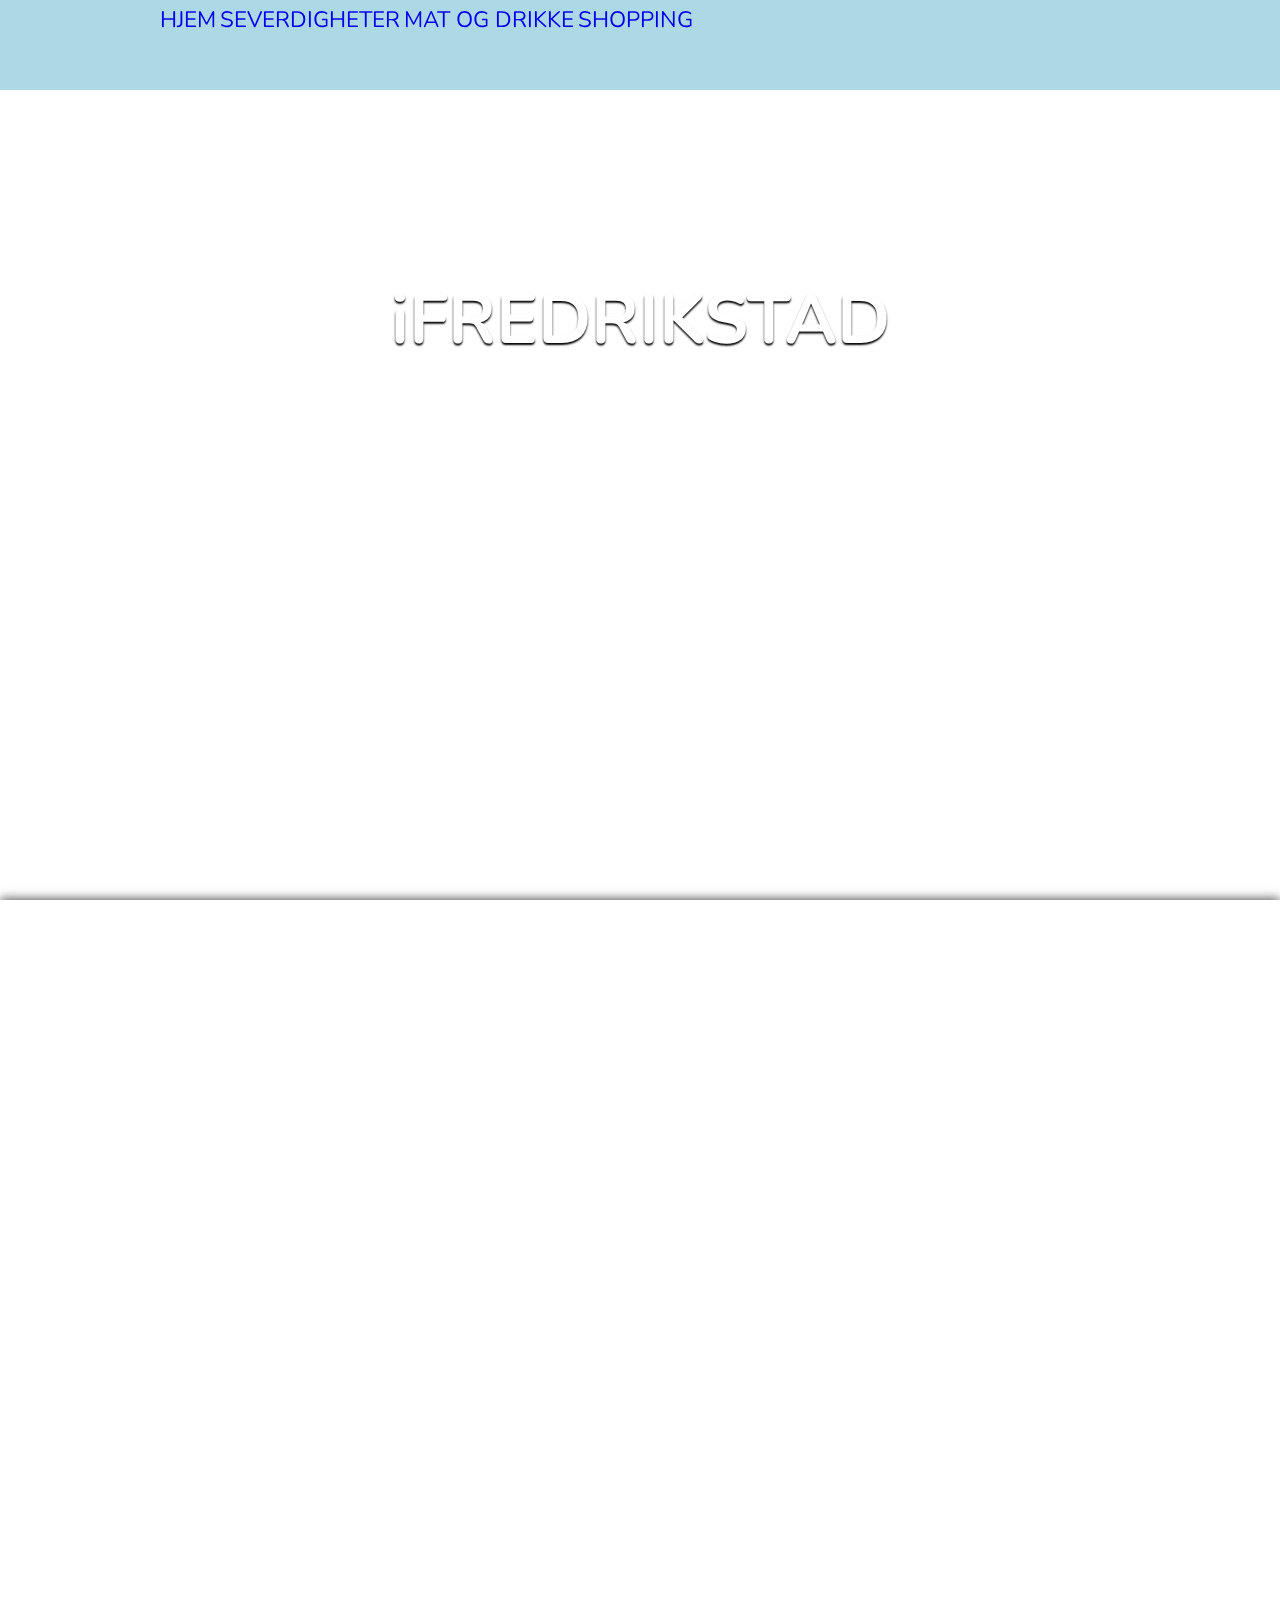
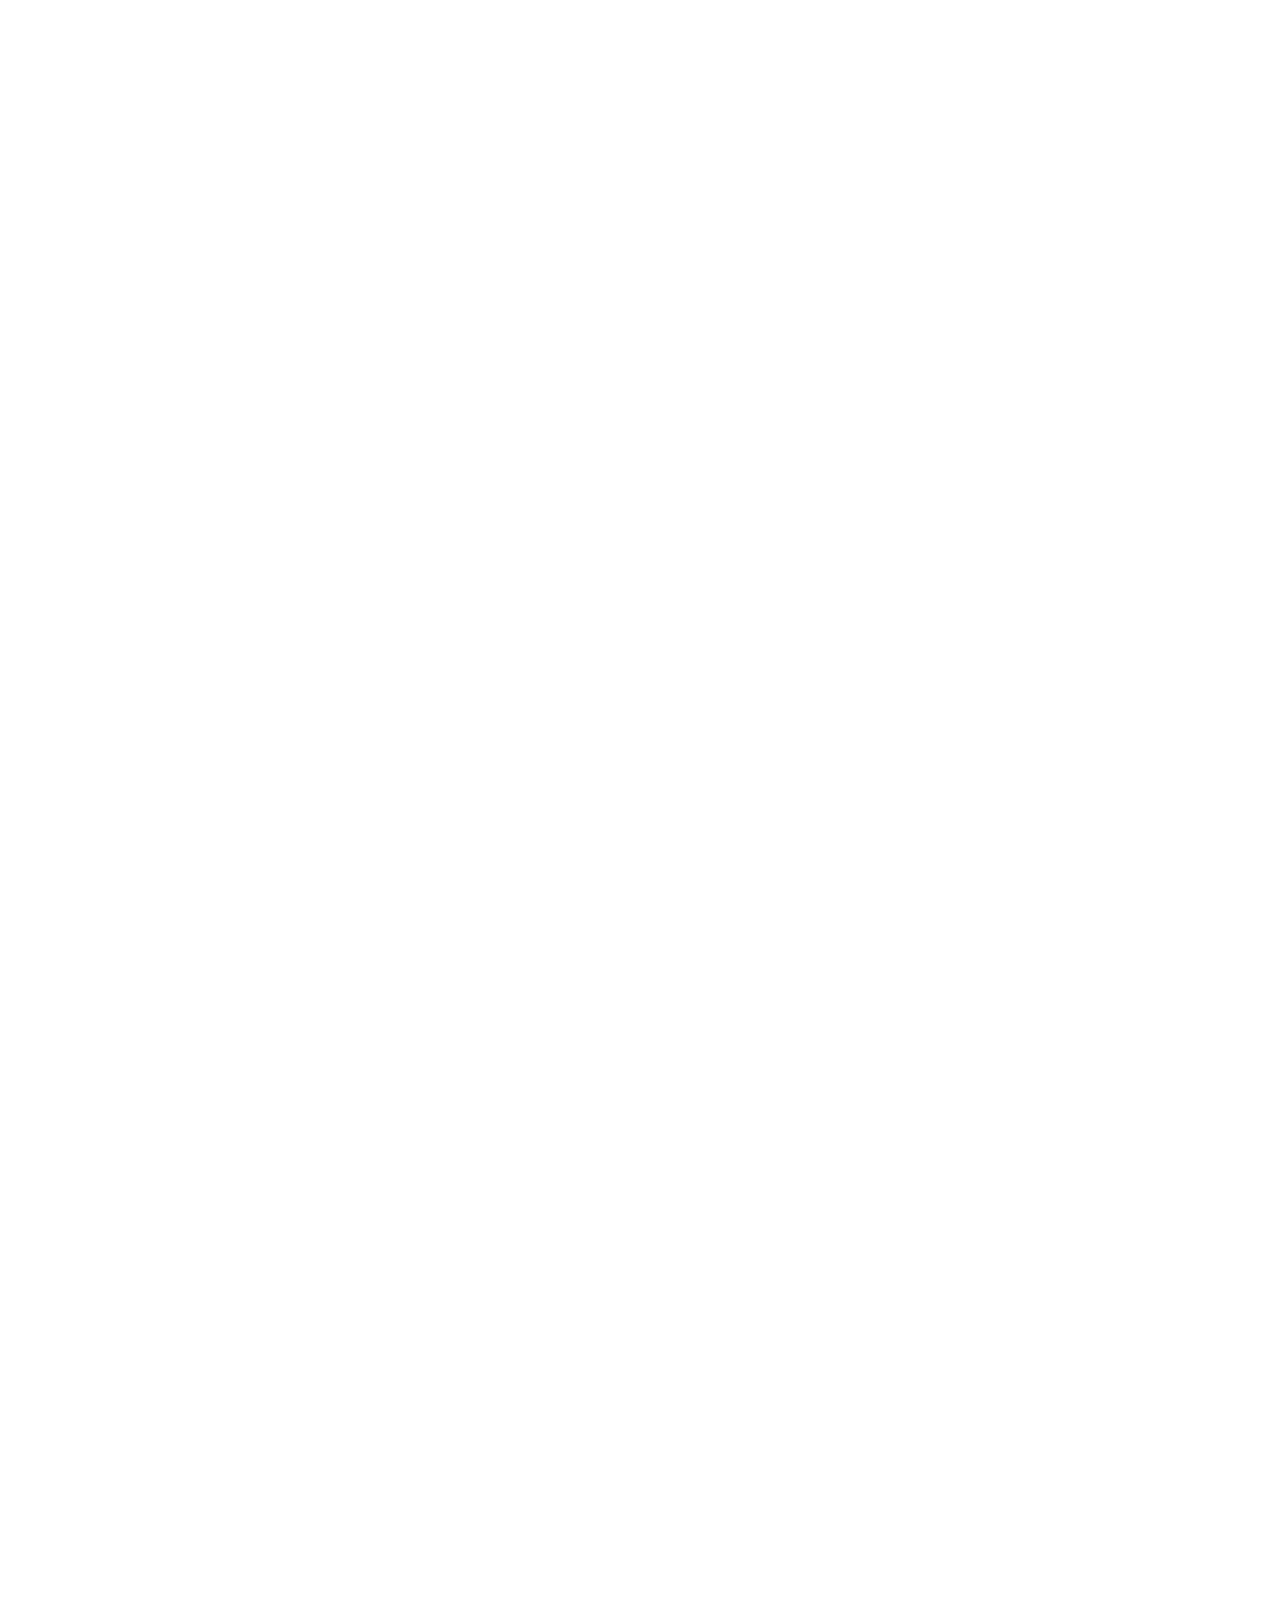
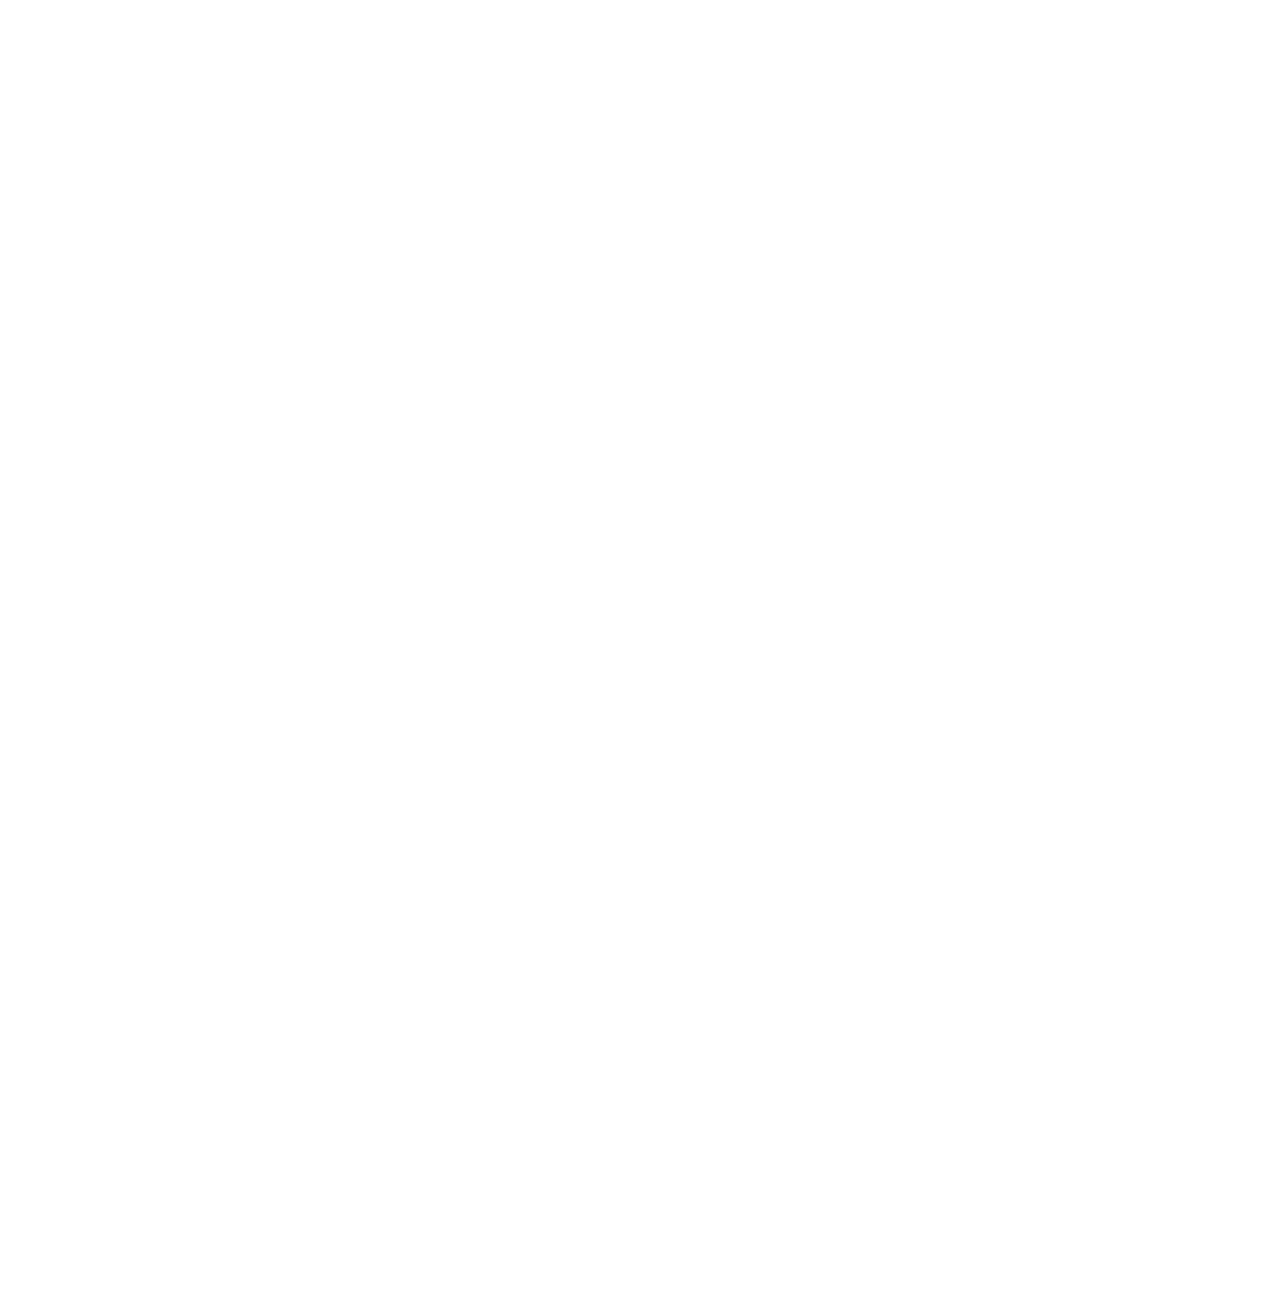
==== Ifredrikstad/index.html @ ea8e245d "Add files via upload" ====
<!DOCTYPE html>
<html>

<head>
	<meta charset="utf-8">
	<title>iFREDRIKSTAD</title>
	<link rel="stylesheet" type="text/css" href="style.css"> 
</head>

<body>

<header>  
	<nav class="meny">	
		<ul>
			<li><a href="index.html">HJEM</a></li>
			<li><a href="severdigheter.html">SEVERDIGHETER</a></li>
			<li><a href="matogdrikke.html">MAT OG DRIKKE</a></li>
			<li><a href="shopping.html">SHOPPING</a></li>
		</ul>
	</nav>

</header>
 

	<section id="title" class="slide header">
	  <h1>iFREDRIKSTAD</h1>
	</section>

	<section id="slide1" class="slide">
	  <div class="box">
		<h2><a href="index.html">SEVERDIGHETER</a></h2>
	  </div>
	</section>

	<section id="slide2" class="slide">
	  <div class="box">
		<h2><a href="index.html">MAT OG DRIKKE</a></h2>
	  </div>
	</section>

	<section id="slide3" class="slide">
	  <div class="box">
		<h2><a href="index.html">SHOPPING</a></h2>
	  </div>
	</section>

<footer>
	<div id="slide4" class="slide header">
		<p>Navn Navnesen<br/>
		email@email.com<br/>
		Telefon: 123 45 678</p>
	</div>
</footer>

</body>



</html>
---- Ifredrikstad/style.css ----
@import url(http://fonts.googleapis.com/css?family=Nunito);

html {
  height: 100%;
  overflow: hidden;
}

.meny{
	z-index: 9999;
	position: fixed;
	overflow: auto;
} 

nav{
   width:100%;
   height:10%;
   background:lightblue;
}


nav ul{  
    margin: auto auto;  
    width: 1000px;  
    list-style: none;  
} 

nav ul li{  
    display: inline-block;  
} 

nav ul li a{  
    display: block; 
	margin-right: 100;   
	width: 100%;
    font-size: 140%;  
    line-height: 40px;  
    text-align: center;  
    text-decoration: none;    
}  

body { 
  margin:0;
  padding:0;
  perspective: 1px;
  transform-style: preserve-3d;
  height: 100%;
  overflow-y: scroll;
  overflow-x: hidden;
  font-family: Nunito;
}

h1 {
   font-size: 250%
}

h2 {
   font-size: 250%
}

p {
  font-size: 140%;
  line-height: 150%;
  color: #333;
}

.box {
  position: fixed;
  width: 100%;
  bottom: 0;
  height: 15%;
  background: lightgrey;
  box-shadow: 0 0 8px rgba(0, 0, 0, .7);
}

.slide {
  position: relative;
  padding: 25vh 0;
  min-height: 100vh;
  width: 100vw;
  box-sizing: border-box;
  box-shadow: 0 -1px 10px rgba(0, 0, 0, .7);
  transform-style: inherit;
}


.slide:before {
  content: "";
  position: absolute;
  top: 0;
  bottom: 0;
  left:0;
  right:0;
}

.slide:nth-child(2n) {
  margin-left: 0;
  margin-right: auto;
}

.slide:nth-child(2n+1) {
  margin-left: auto;
  margin-right: 0;
}

.slide, .slide:before {
  background: 50% 50% / cover;  
}

.header {
  text-align: center;
  font-size: 175%;
  color: #fff;
  text-shadow: 0 2px 2px #000;
} 

#title {
  background-image: url("file:///C:/Users/Martin/Desktop/skole/WEBUTVIKLING/2oblig/brygga.jpg");
   background-attachment: fixed;  
}

#slide1:before {
  background-image: url("file:///C:/Users/Martin/Desktop/skole/WEBUTVIKLING/2oblig/gbyen.jpg");
  transform: translateZ(-1px) scale(2);
  z-index:-1;
}

#slide2 {
  background-image: url("file:///C:/Users/Martin/Desktop/skole/WEBUTVIKLING/2oblig/elv.jpg");
  background-attachment: fixed;
}

#slide3:before {
  background-image: url("file:///C:/Users/Martin/Desktop/skole/WEBUTVIKLING/2oblig/torv.jpg");
  transform: translateZ(-1px) scale(2);
  z-index:-1;
}

#slide4 {
  background: #222;
}
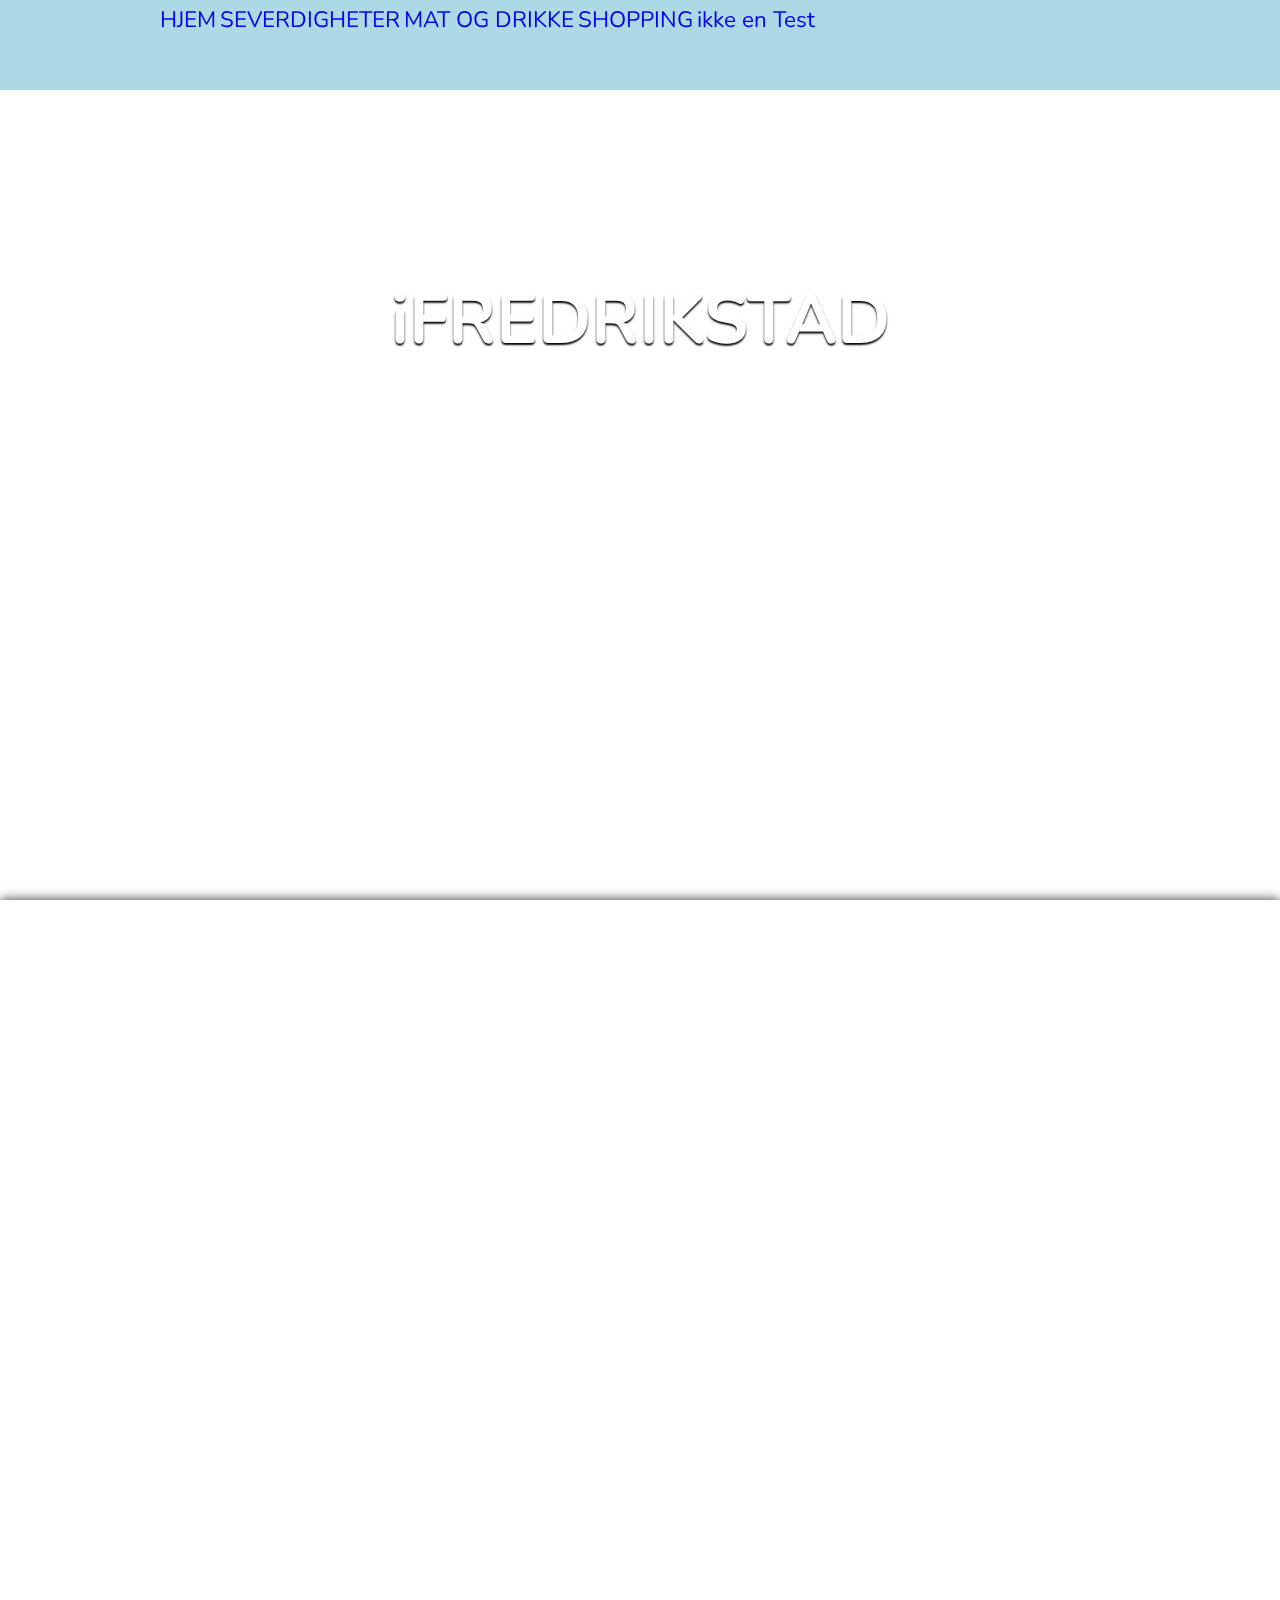
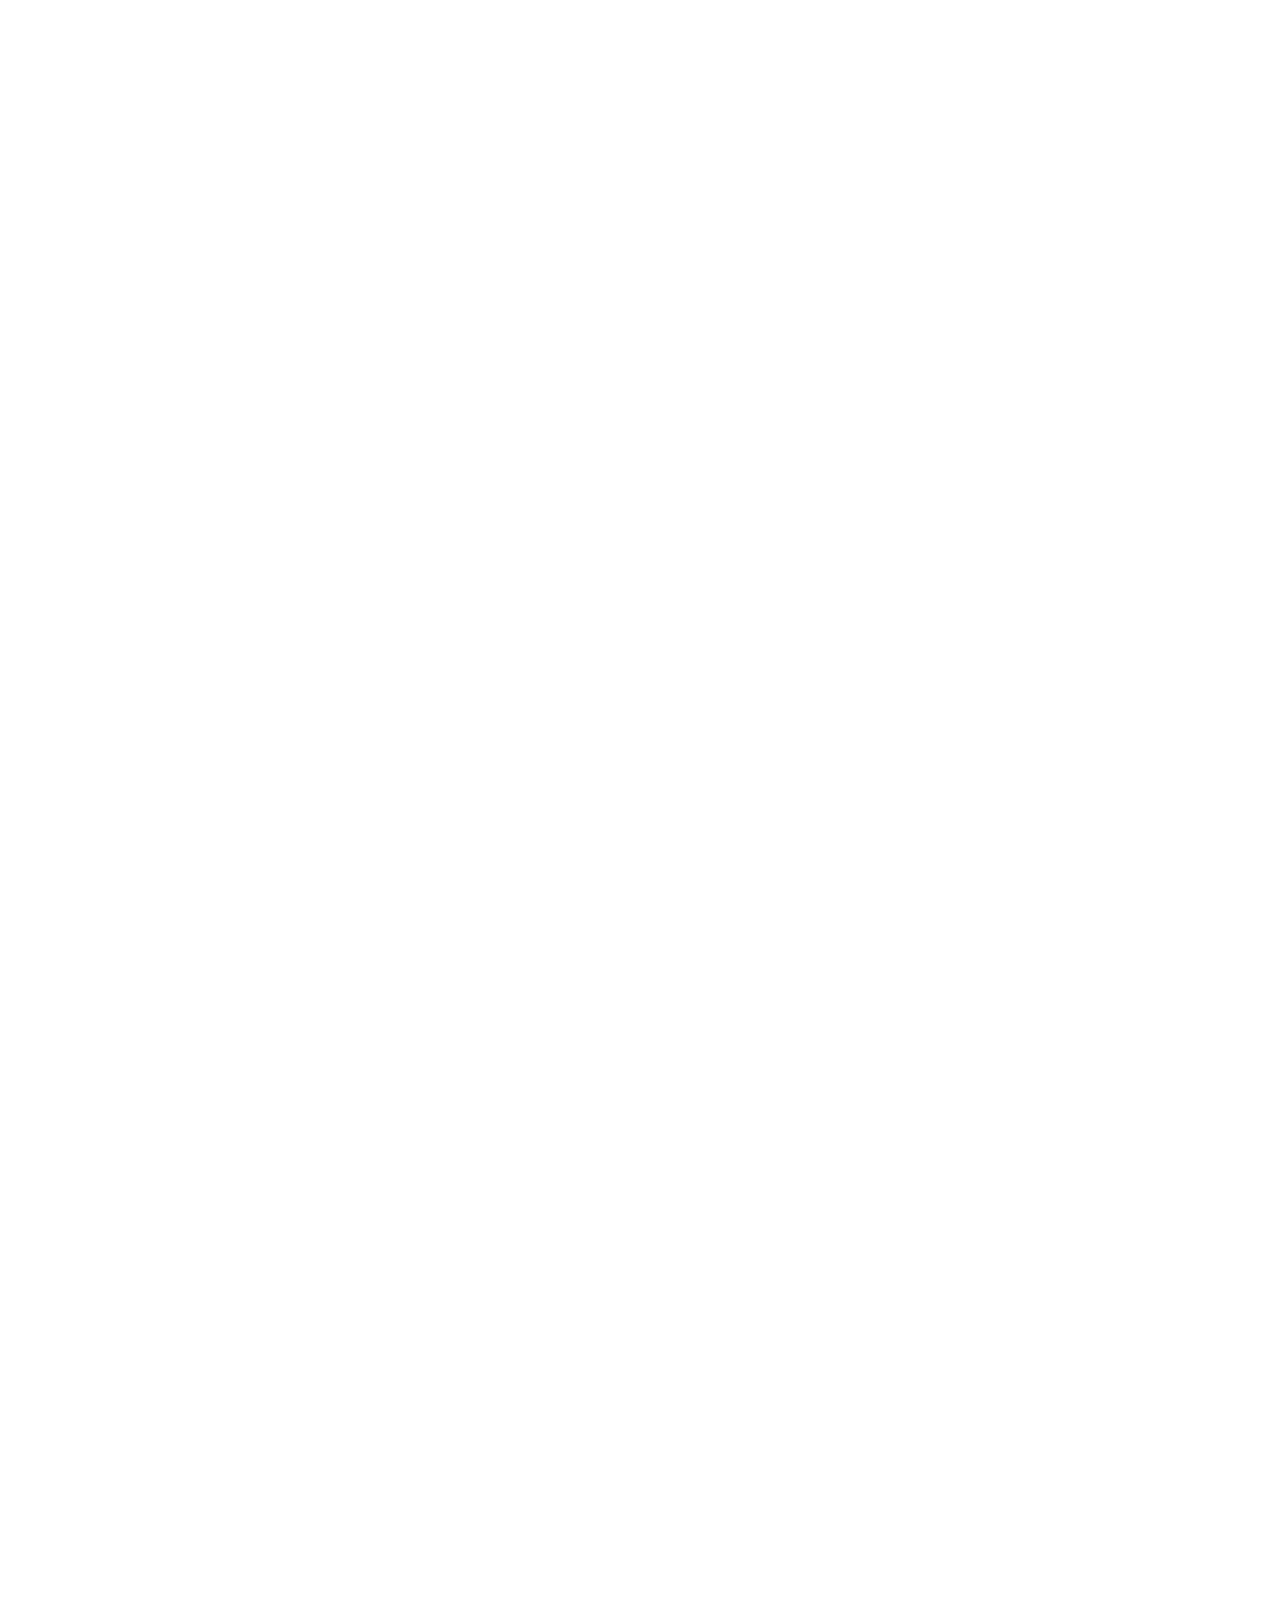
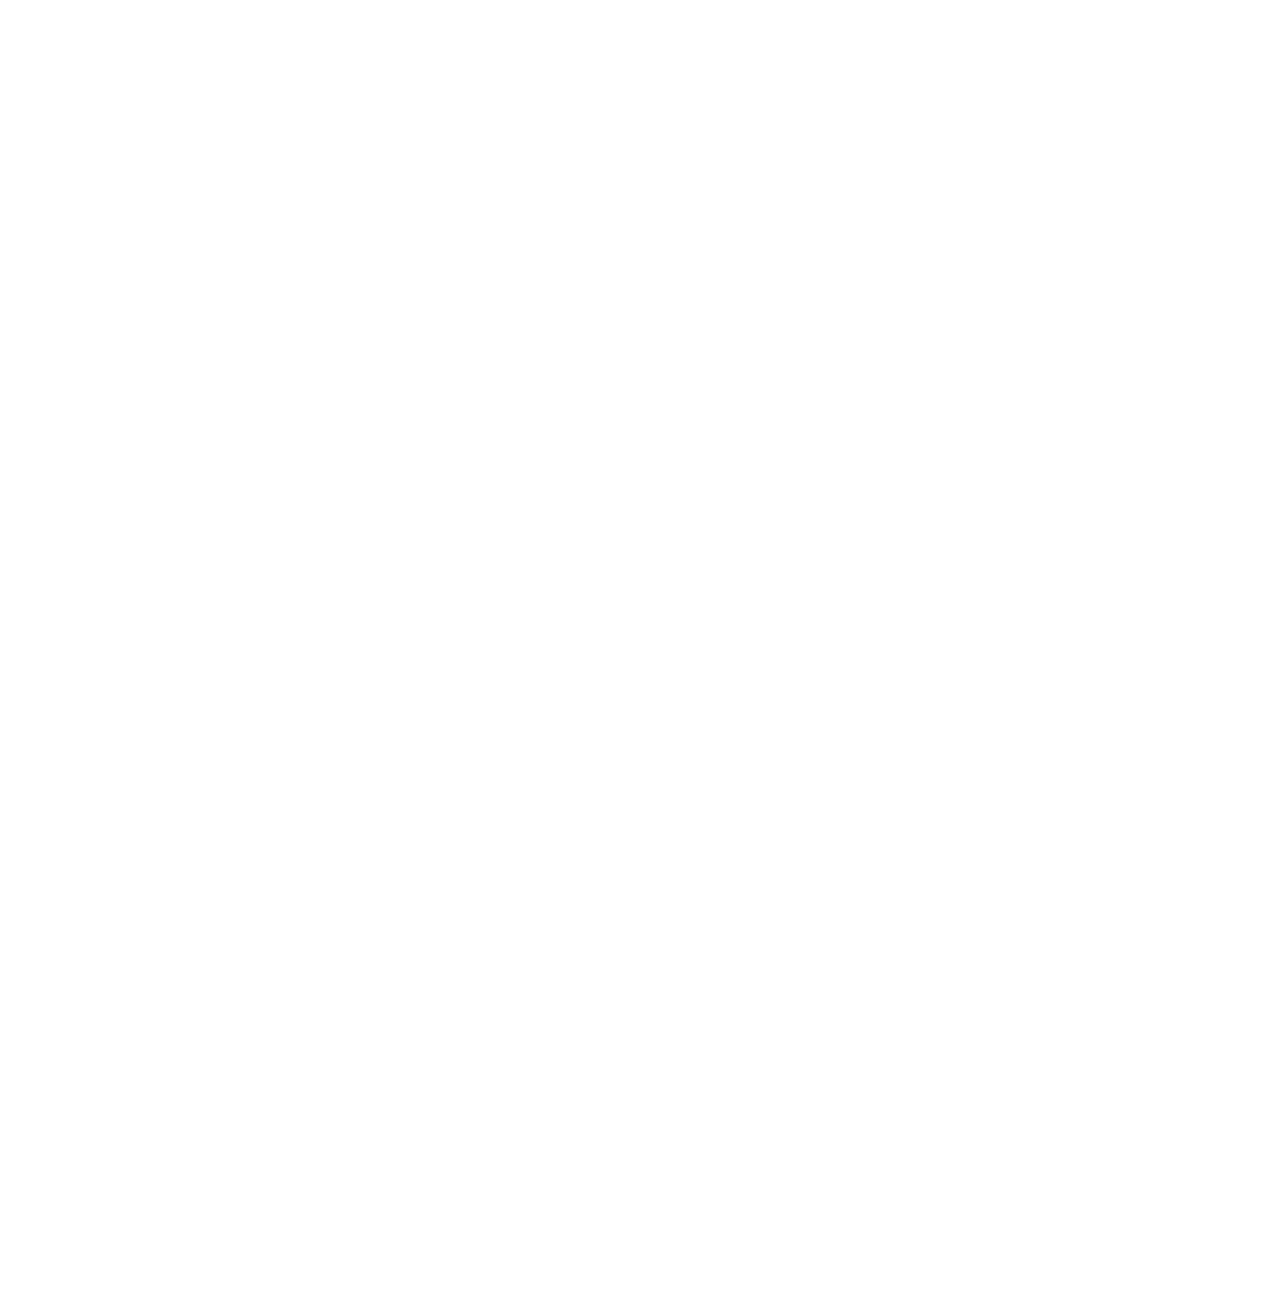
==== commit fabca30f: "endret ikke linken" ====
--- a/Ifredrikstad/index.html
+++ b/Ifredrikstad/index.html
@@ -4,23 +4,24 @@
 <head>
 	<meta charset="utf-8">
 	<title>iFREDRIKSTAD</title>
-	<link rel="stylesheet" type="text/css" href="style.css"> 
+	<link rel="stylesheet" type="text/css" href="style.css">
 </head>
 
 <body>
 
-<header>  
-	<nav class="meny">	
+<header>
+	<nav class="meny">
 		<ul>
 			<li><a href="index.html">HJEM</a></li>
 			<li><a href="severdigheter.html">SEVERDIGHETER</a></li>
 			<li><a href="matogdrikke.html">MAT OG DRIKKE</a></li>
 			<li><a href="shopping.html">SHOPPING</a></li>
+			<li><a href="shopping.html">ikke en Test</a></li>
 		</ul>
 	</nav>
 
 </header>
- 
+
 
 	<section id="title" class="slide header">
 	  <h1>iFREDRIKSTAD</h1>
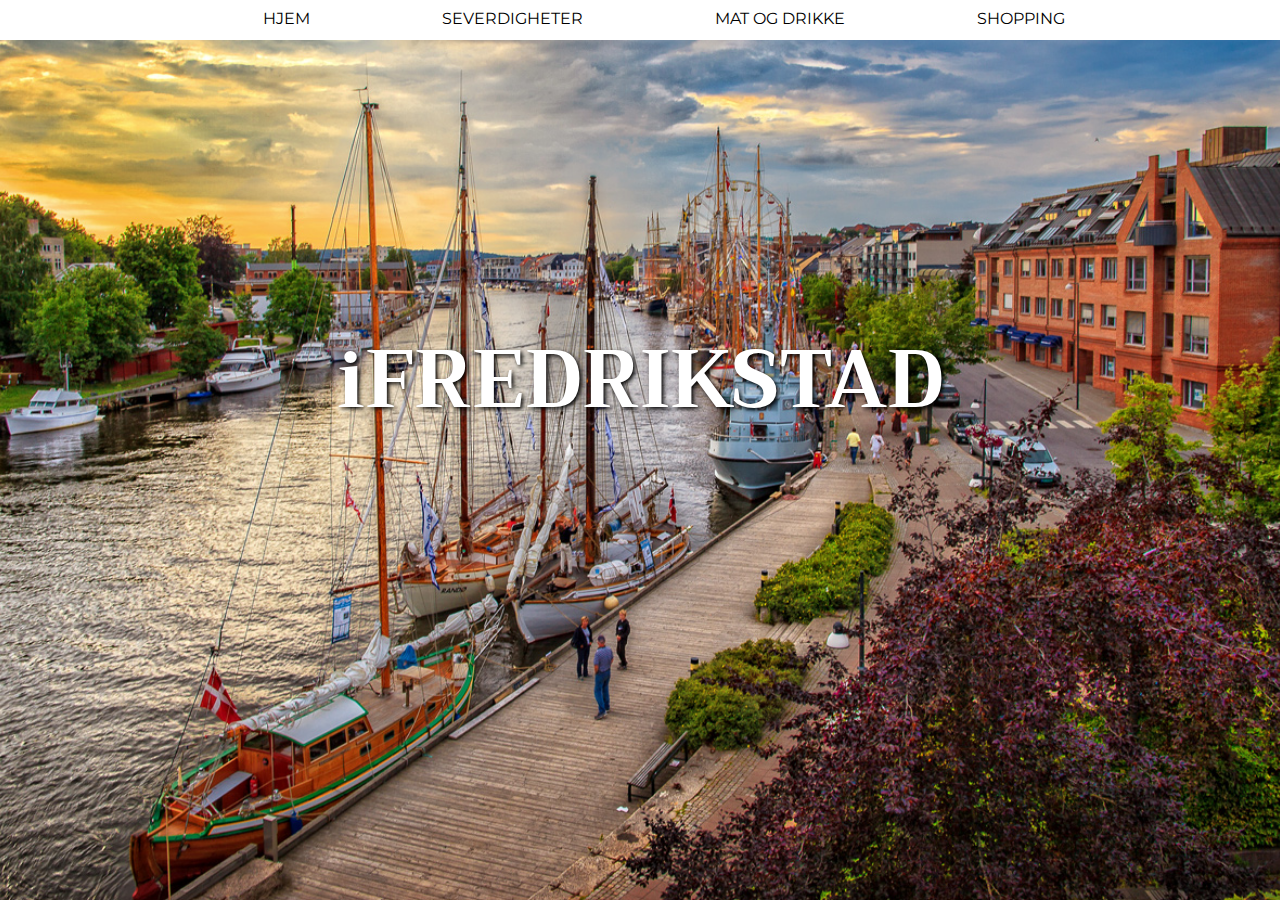
==== commit dd7deec9: "endret filnavn på index-test til index og gjorde om index til index-gammel" ====
--- a/Ifredrikstad/index.html
+++ b/Ifredrikstad/index.html
@@ -4,7 +4,11 @@
 <head>
 	<meta charset="utf-8">
 	<title>iFREDRIKSTAD</title>
-	<link rel="stylesheet" type="text/css" href="style.css">
+	<meta name="viewport" content="width=device-width, initial-scale=1">
+	<link rel="stylesheet" type="text/css" href="css/style-test.css">
+	<link href="https://fonts.googleapis.com/css?family=Trirong" rel="stylesheet">
+	<link href="https://fonts.googleapis.com/css?family=Montserrat" rel="stylesheet">
+
 </head>
 
 <body>
@@ -16,43 +20,50 @@
 			<li><a href="severdigheter.html">SEVERDIGHETER</a></li>
 			<li><a href="matogdrikke.html">MAT OG DRIKKE</a></li>
 			<li><a href="shopping.html">SHOPPING</a></li>
-			<li><a href="shopping.html">ikke en Test</a></li>
 		</ul>
 	</nav>
 
 </header>
 
-
-	<section id="title" class="slide header">
+<main id="parallax">
+	<section id="title" class="slide">
 	  <h1>iFREDRIKSTAD</h1>
 	</section>
 
 	<section id="slide1" class="slide">
 	  <div class="box">
-		<h2><a href="index.html">SEVERDIGHETER</a></h2>
+		<h2><a href="severdigheter.html" title="Severdigheter">SEVERDIGHETER</a></h2>
 	  </div>
 	</section>
 
 	<section id="slide2" class="slide">
 	  <div class="box">
-		<h2><a href="index.html">MAT OG DRIKKE</a></h2>
+		<h2><a href="matogdrikke.html" title="Mat og drikke">MAT OG DRIKKE</a></h2>
 	  </div>
 	</section>
 
 	<section id="slide3" class="slide">
 	  <div class="box">
-		<h2><a href="index.html">SHOPPING</a></h2>
+		<h2><a href="shopping.html" title="Shopping">SHOPPING</a></h2>
 	  </div>
 	</section>
 
-<footer>
-	<div id="slide4" class="slide header">
-		<p>Navn Navnesen<br/>
-		email@email.com<br/>
-		Telefon: 123 45 678</p>
-	</div>
+<footer id="slide4" class="footerslide">
+	<ul>
+		<li>iFredrikstad</li>
+		<li>Telefon: 999 99 999</li>
+	</ul>
+	<ul>
+		<li>Adresse:</li>
+		<li>Storgata 3</li>
+		<li>1613 Fredrikstad</li>
+	</ul>
+		<p>Åpningstider:
+			 Man - fre: 10 - 16
+			 Lørdag: 10 - 14
+		</p>
 </footer>
-
+</main>
 </body>
 
 
--- a/Ifredrikstad/css/style-test.css
+++ b/Ifredrikstad/css/style-test.css
@@ -0,0 +1,250 @@
+@import url(http://fonts.googleapis.com/css?family=Nunito);
+@import url(https://fonts.googleapis.com/css?family=Montserrat|Trirong);
+
+html {
+  height: 100%;
+  overflow: hidden;
+}
+
+body {
+  margin:0;
+  padding:0;
+  font-family: Nunito;
+  position: relative;
+  height: 100%;
+}
+
+header{
+  position: fixed;
+  top:0;
+  left:0;
+  width: 100%;
+  z-index: 9999;
+}
+
+header nav{
+  width: 100%;
+  height: 2rem;
+  background: white;
+  padding:0.5rem 0 0 0;
+}
+
+header nav ul{
+    margin: 0 auto;
+    width: 100%;
+    list-style: none;
+    text-align: center;
+}
+
+header nav ul li{
+    display: inline-block;
+    margin-right: 2rem;
+
+}
+
+header nav ul li a{
+    display: block;
+  	width: 100%;
+    font-size: 1rem;
+    text-decoration: none;
+    font-family: 'Montserrat', serif;
+    color: black;
+    margin-right: 6rem;
+}
+
+#parallax{
+  perspective: 1px;
+  transform-style: preserve-3d;
+  height: 100%;
+  overflow-y: scroll;
+  overflow-x: hidden;
+  position: relative;
+}
+
+h1 {
+   font-family: 'Trirong', serif;
+   text-shadow: 2px 2px 4px black;
+   text-align: center;
+   font-size: 5rem;
+   color: #fff;
+   padding-top: 2rem;
+}
+
+h2 {
+   font-size: 2.5rem;
+   font-family: 'Trirong', serif;
+   padding-left: 2rem;
+   padding-top: 1.5rem;
+   width: 100rem;
+}
+
+h2 a {
+  color: black;
+  text-decoration: none;
+  text-align: left;
+}
+
+h2 a:hover {
+  text-decoration: underline;
+}
+
+p {
+  font-size: 0.75rem;
+  line-height: 150%;
+  color: white;
+}
+
+.box {
+  position: absolute;
+  width: 100%;
+  bottom: 0;
+  height: 15%;
+  width: 0;
+  height: 0;
+  border-bottom: 10rem solid rgba(255,255,255,0.7);
+  border-right: 100vw solid transparent;
+  transition: 0.4s;
+}
+
+.box:hover {
+  border-bottom: 10rem solid rgba(255,255,255,1);
+}
+
+@media screen and (max-width:32em){
+  .box{
+    border: none;
+  }
+}
+
+.slide {
+  position: relative;
+  padding: 25vh 0;
+  min-height: 100vh;
+  width: 100vw;
+  box-sizing: border-box;
+  transform-style: inherit;
+}
+
+
+.slide:before {
+  content: "";
+  position: absolute;
+  top: 0;
+  bottom: 0;
+  left:0;
+  right:0;
+}
+
+.slide:nth-child(2n) {
+  margin-left: 0;
+  margin-right: auto;
+}
+
+.slide:nth-child(2n+1) {
+  margin-left: auto;
+  margin-right: 0;
+}
+
+.slide, .slide:before {
+  background: 50% 50% / cover;
+}
+
+#title {
+  background-image: url("../bilder/brygga.jpg");
+  z-index: 10;
+}
+
+#slide1:before {
+  background-image: url("../bilder/gamlebyen_fredrikstad.jpg");
+  transform: translateZ(-1px) scale(2);
+  z-index:-1;
+}
+
+#slide2 {
+  z-index:1;
+  overflow: hidden;
+  background-image: url("../bilder/elv.jpg");
+
+}
+
+#slide2:after {
+  background-image: url("../bilder/elv.jpg");
+  transform: translateZ(10px) scale(1);
+  z-index: 9999;
+  position: absolute;
+  top: 0;
+}
+
+#slide3:before {
+  background-image: url("../bilder/torv.jpg");
+  transform: translateZ(-1px) scale(2);
+  z-index:2;
+}
+
+#slide4 { /*FOOTER*/
+  background: #222;
+  z-index:3;
+  padding-left: 5rem;
+  padding-right: 5rem;
+}
+
+
+
+footer ul{
+  text-align: left;
+  list-style: none;
+  color: white;
+  padding-left: 0;
+}
+
+.footerslide {
+  position: relative;
+  padding: 10vh 0;
+  min-height: 20vh;
+  width: 100vw;
+  box-sizing: border-box;
+  transform-style: inherit;
+}
+
+.footerslide:before {
+  content: "";
+  position: absolute;
+  top: 0;
+  bottom: 0;
+  left:0;
+  right:0;
+}
+
+.footerslide:nth-child(2n) {
+  margin-left: 0;
+  margin-right: auto;
+}
+
+.footerslide:nth-child(2n+1) {
+  margin-left: auto;
+  margin-right: 0;
+}
+
+.footerslide, .footerslide:before {
+  background: 50% 50% / cover;
+}
+
+@media screen and (-webkit-min-device-pixel-ratio:0) {
+    #parallax{
+      transform-style: flat;
+    }
+    .slide{
+      transform: none;
+      position: relative;
+      z-index: 1;
+      background-attachment: fixed;
+    }
+    .slide:before{
+      background-attachment: fixed;
+    }
+    #slide1:before, #slide3:before{
+      transform: none;
+      z-index: 0;
+    }
+
+}
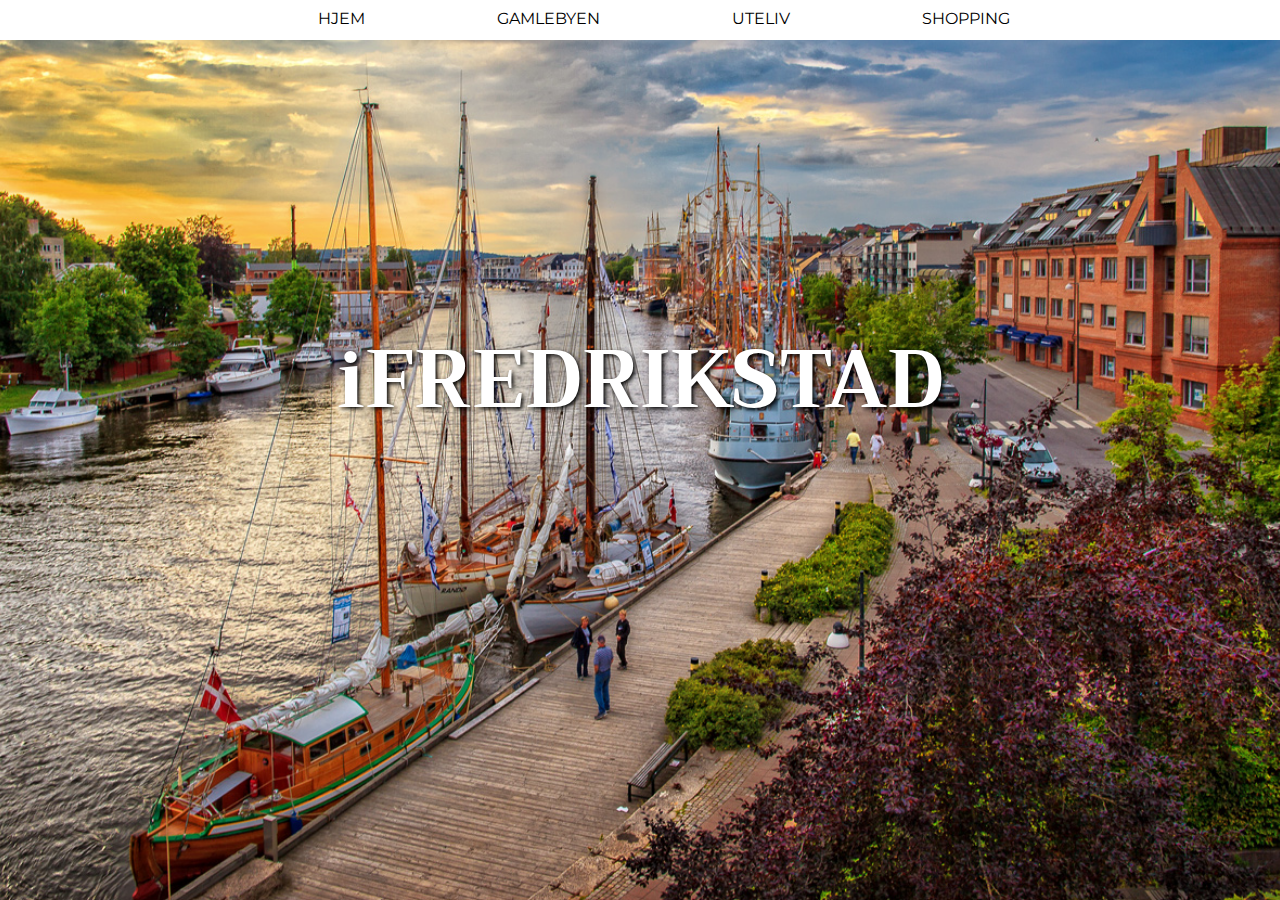
==== commit fc2260d4: "endret lenker til endelige kategorier" ====
--- a/Ifredrikstad/index.html
+++ b/Ifredrikstad/index.html
@@ -17,8 +17,8 @@
 	<nav class="meny">
 		<ul>
 			<li><a href="index.html">HJEM</a></li>
-			<li><a href="severdigheter.html">SEVERDIGHETER</a></li>
-			<li><a href="matogdrikke.html">MAT OG DRIKKE</a></li>
+			<li><a href="severdigheter.html">GAMLEBYEN</a></li>
+			<li><a href="matogdrikke.html">UTELIV</a></li>
 			<li><a href="shopping.html">SHOPPING</a></li>
 		</ul>
 	</nav>
@@ -32,13 +32,13 @@
 
 	<section id="slide1" class="slide">
 	  <div class="box">
-		<h2><a href="severdigheter.html" title="Severdigheter">SEVERDIGHETER</a></h2>
+		<h2><a href="severdigheter.html" title="Severdigheter">GAMLEBYEN</a></h2>
 	  </div>
 	</section>
 
 	<section id="slide2" class="slide">
 	  <div class="box">
-		<h2><a href="matogdrikke.html" title="Mat og drikke">MAT OG DRIKKE</a></h2>
+		<h2><a href="matogdrikke.html" title="Mat og drikke">UTELIV</a></h2>
 	  </div>
 	</section>
 
